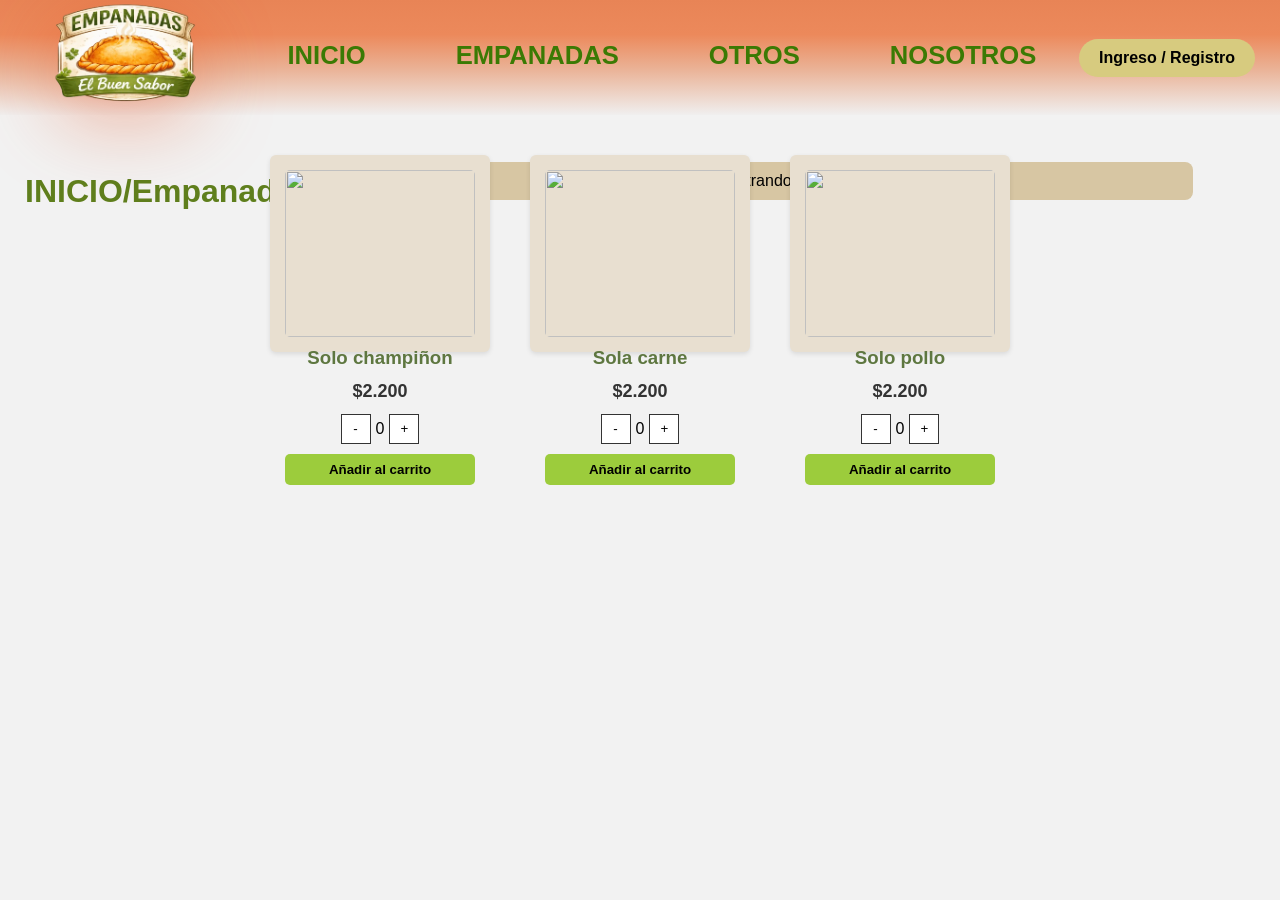
==== empanadas.html @ 5eadd98a "cambios" ====
<html lang="es">
<head>
  <meta charset="UTF-8" />
  <meta name="viewport" content="width=device-width, initial-scale=1.0" />
  <title>Empanadas</title>

  <link rel="stylesheet" href="empanadas.css" />

  <link rel="preconnect" href="https://fonts.googleapis.com">
  <link rel="preconnect" href="https://fonts.gstatic.com" crossorigin>
  <link href="https://fonts.googleapis.com/css2?family=Winky+Rough:wght@300..900&display=swap" rel="stylesheet">
</head>

<body>
  

  <header class="header">
    <div class="logo">
      <img src="img.png" alt="El Buen Sabor">
    </div>

    <nav class="menu">
      <a href="inicio.html">INICIO</a>
      <a href="empanadas.html">EMPANADAS</a>
      <a href="#">OTROS</a>
      <a href="#">NOSOTROS</a>
    </nav>
    

    <div class="registro" onclick="abrirModal()">Ingreso / Registro</div>



<h1>INICIO/Empanadas</h1>
<p class="resultados">Mostrando los 9 resultados</p>
</header>

<section class="productos">

<div class="card">
<img src="empanada1.jpg">
<h3>Solo champiñon</h3>
<p class="precio">$2.200</p>

<div class="contador">
<button>-</button>
<span>0</span>
<button>+</button>
</div>

<button class="carrito">Añadir al carrito</button>
</div>

<div class="card">
<img src="empanada2.jpg">
<h3>Sola carne</h3>
<p class="precio">$2.200</p>

<div class="contador">
<button>-</button>
<span>0</span>
<button>+</button>
</div>

<button class="carrito">Añadir al carrito</button>
</div>

<div class="card">
<img src="empanada3.jpg">
<h3>Solo pollo</h3>
<p class="precio">$2.200</p>

<div class="contador">
<button>-</button>
<span>0</span>
<button>+</button>
</div>

<button class="carrito">Añadir al carrito</button>
</div>

</section>

</body>
</html>
---- empanadas.css ----
*{
  margin: 0;
  padding: 0;
  box-sizing: border-box;
}

img{
  max-width: 100%;
  display: block;
}

body{
  font-family: "Winky Rough", sans-serif;
}


.header{
  height: 115px;
  background: linear-gradient(
    to bottom,
    rgb(232, 132, 86) 0%,
    rgb(236, 137, 91) 30%,
    rgb(234, 178, 150) 60%,
    rgb(240, 239, 239) 100%
  );

  display: flex;
  align-items: center;
  justify-content: space-between;
  gap: 18px;
  padding: 5px;
  flex-wrap: wrap;
}

.logo img{
  margin-top: -30px;
  height: 160px;
  width: auto;
  filter: drop-shadow(0 20px 40px rgba(227, 56, 4, 0.35));
}

.menu{
  margin-top: -30px;
  display: flex;
  align-items: center;
  justify-content: center;
  gap: 90px;
  flex-wrap: wrap;
  font-size: clamp(18px, 2vw, 26px);
}

.menu a{
  text-decoration: none;
  color: #3b7a04;
  font-weight: 700;
  border-radius: 3px;
}

.header-right{
  display: flex;
  align-items: center;
  gap: 12px;
}

.registro{
    margin-top: -25px;
    background:#d7cb7f;
    color:black;
    padding:10px 20px;
    border-radius:20px;
    cursor:pointer;
    font-weight:bold;
    margin-right: 20px;
  }

.icon img{
  margin-top: -30px;
  height: 34px;
  width: auto;
  filter: drop-shadow(0 20px 40px rgba(227, 56, 4, 0.25));
}

/* LAYOUT (HERO) */
.layout{
  width: min(1100px, 100%);
  margin: 0 auto;
  padding: 60px 20px;

  display: flex;
  align-items: center;
  justify-content: space-between;
  gap: 40px;
  flex-wrap: wrap;
}

.texto{
  flex: 1;
  min-width: 320px;
}

#titulo{
  color: #5e7740;
  font-size: clamp(35px, 6vw, 64px);
  margin-bottom: 16px;
}

#descripcion{
  font-size: clamp(16px, 2vw, 20px);
  line-height: 1.45;
}

.sin-arroz{
  color: #f3c185;
  font-weight: 900;
}
.tipo{
  color: #ea8f24;
  font-weight: 500;
}
.clase{
  color: #000;
  font-weight: 900;
}

/* IMAGEN sin deformarse */
.imagen{
  flex: 0 0 480px;
  max-width: 100%;
  height: 330px;
  overflow: hidden;
  border-radius: 30px;
  box-shadow: 0 18px 45px rgba(0,0,0,0.15);
}

.imagen img{
  width: 100%;
  height: 100%;
  object-fit: cover;
}

/* WhatsApp flotante */
.whatsapp-float{
  position: fixed;
  left: 22px;
  bottom: 22px;

  display: flex;
  align-items: center;
  gap: 12px;

  text-decoration: none;
  color: #3b7a04;
  font-weight: 900;
  font-size: 20px;
}

.whatsapp-float img{
  height: 60px;
  width: auto;
}

/* Responsive */
@media (max-width: 900px){
  .imagen{
    flex: 1;
    height: 260px;
  }
}
.productos{
  width: min(1100px, 100%);
  margin: 0 auto;
  padding: 40px 20px 70px;
}

.productos h2{
  color: #3b7a04;
  font-size: clamp(26px, 3vw, 36px);
  margin-bottom: 18px;
}

.grid-productos{
  display: grid;
  grid-template-columns: repeat(4, 1fr);
  gap: 35px;
}

.card{
  
  background: white;
  border-radius: 18px;
  padding: 16px;
  box-shadow: 0 14px 35px rgba(0,0,0,0.10);
}

.card h3{
  color: #5e7740;
  margin-bottom: 8px;
  
}

.card p{
  color: #333;
  line-height: 1.35;
  margin-bottom: 10px;
  font-weight: 900;
}

.precio{
  display: inline-block;
  font-weight: 900;
  color: #ea8f24;
}

/* Responsive */
@media (max-width: 1000px){
  .grid-productos{ grid-template-columns: repeat(2, 1fr); }
}
@media (max-width: 520px){
  .grid-productos{ grid-template-columns: 1fr; }
}

.footer{
  background: #f3f3f3;
  padding: 20px;
  text-align: center;
  color: #444;
  font-weight: 700;
}



.card:hover{
  transform: scale(1.2);
  transition: all 0.5s ease;
}

*{
margin:0;
padding:0;
box-sizing:border-box;
font-family:Arial, Helvetica, sans-serif;
}

body{
background:#f2f2f2;
text-align:center;
}

header h1{
margin:20px;
color:#5f7f1d;
}

.resultados{
background:#d7c6a3;
padding:10px;
width:60%;
margin:auto;
border-radius:8px;
margin-bottom:30px;
}

.productos{
display:flex;
justify-content:center;
gap:40px;
flex-wrap:wrap;
}

.card{
background:#e8dfd0;
padding:15px;
width:220px;
border-radius:6px;
box-shadow:0 2px 5px rgba(0,0,0,0.1);
}

.card img{
width:100%;
border-radius:5px;
}

.card h3{
margin:10px 0;
}

.precio{
font-weight:bold;
font-size:18px;
margin-bottom:10px;
}

.contador{
display:flex;
justify-content:center;
align-items:center;
gap:5px;
margin-bottom:10px;
}

.contador button{
width:30px;
height:30px;
border:1px solid #333;
background:white;
cursor:pointer;
}

.carrito{
background:#9ccc3c;
border:none;
padding:8px;
width:100%;
border-radius:5px;
font-weight:bold;
cursor:pointer;
}
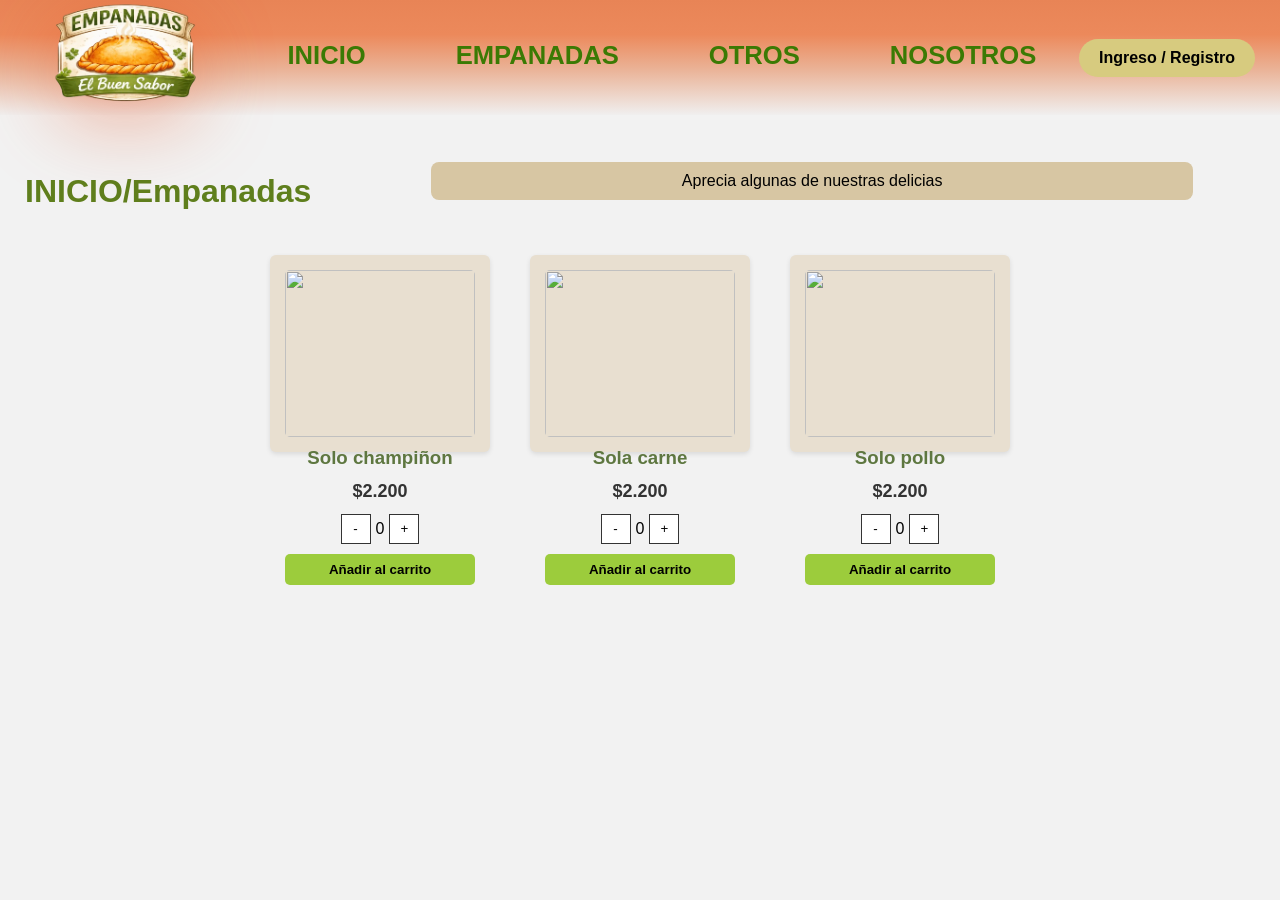
==== commit d1e5a271: "arreglo empanadas correcta conexion en inicio" ====
--- a/empanadas.html
+++ b/empanadas.html
@@ -22,8 +22,8 @@
     <nav class="menu">
       <a href="inicio.html">INICIO</a>
       <a href="empanadas.html">EMPANADAS</a>
-      <a href="#">OTROS</a>
-      <a href="#">NOSOTROS</a>
+      <a href="otros.html">OTROS</a>
+      <a href="nosotros.html">NOSOTROS</a>
     </nav>
     
 
@@ -32,13 +32,13 @@
 
 
 <h1>INICIO/Empanadas</h1>
-<p class="resultados">Mostrando los 9 resultados</p>
+<p class="resultados">Aprecia algunas de nuestras delicias</p>
 </header>
 
 <section class="productos">
 
 <div class="card">
-<img src="empanada1.jpg">
+<img src="https://cdnx.jumpseller.com/lashermanaschicureo/image/57887757/thumb/1500/1500?1733160292">
 <h3>Solo champiñon</h3>
 <p class="precio">$2.200</p>
 
@@ -52,7 +52,7 @@
 </div>
 
 <div class="card">
-<img src="empanada2.jpg">
+<img src="https://familiakitchen.com/wp-content/uploads/2021/09/Empanadas-open-e1631296397215.jpg">
 <h3>Sola carne</h3>
 <p class="precio">$2.200</p>
 
@@ -66,7 +66,7 @@
 </div>
 
 <div class="card">
-<img src="empanada3.jpg">
+<img src="https://www.divinacocina.es/wp-content/uploads/empanadillas-de-pollo-al-curry.jpg">
 <h3>Solo pollo</h3>
 <p class="precio">$2.200</p>
 
@@ -82,4 +82,5 @@
 </section>
 
 </body>
+<script src="empanadas.js"></script>
 </html>
--- a/empanadas.css
+++ b/empanadas.css
@@ -80,7 +80,6 @@
   filter: drop-shadow(0 20px 40px rgba(227, 56, 4, 0.25));
 }
 
-/* LAYOUT (HERO) */
 .layout{
   width: min(1100px, 100%);
   margin: 0 auto;
@@ -122,7 +121,7 @@
   font-weight: 900;
 }
 
-/* IMAGEN sin deformarse */
+
 .imagen{
   flex: 0 0 480px;
   max-width: 100%;
@@ -138,7 +137,7 @@
   object-fit: cover;
 }
 
-/* WhatsApp flotante */
+
 .whatsapp-float{
   position: fixed;
   left: 22px;
@@ -159,7 +158,7 @@
   width: auto;
 }
 
-/* Responsive */
+
 @media (max-width: 900px){
   .imagen{
     flex: 1;
@@ -167,6 +166,7 @@
   }
 }
 .productos{
+  padding: 100px 20px 70px;
   width: min(1100px, 100%);
   margin: 0 auto;
   padding: 40px 20px 70px;
@@ -185,10 +185,11 @@
 }
 
 .card{
-  
+  position: relative;
+  margin-top: 100px;
   background: white;
   border-radius: 18px;
-  padding: 16px;
+  padding: 60px;
   box-shadow: 0 14px 35px rgba(0,0,0,0.10);
 }
 
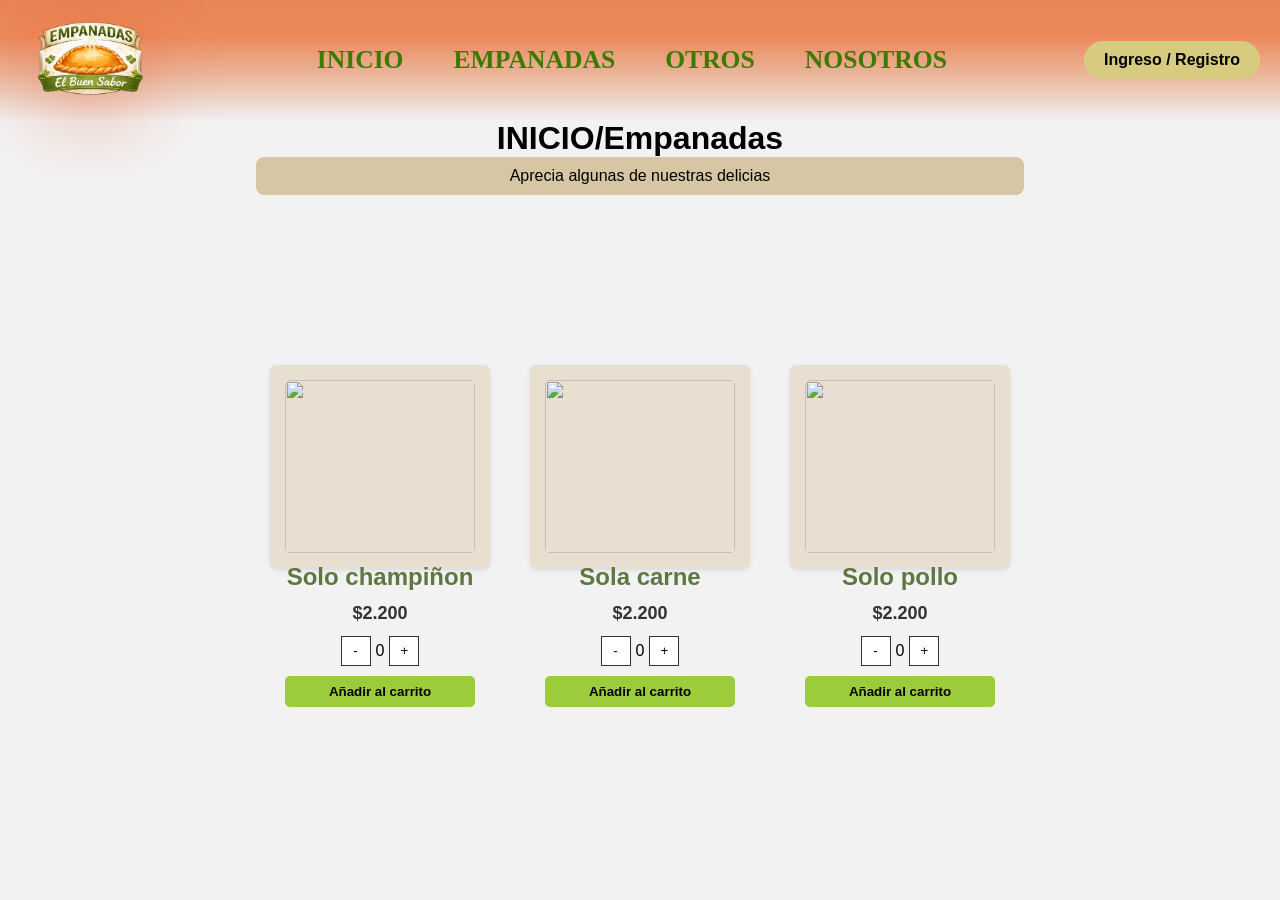
==== commit 7408d18d: "nuevo header y cambios" ====
--- a/empanadas.html
+++ b/empanadas.html
@@ -13,10 +13,9 @@
 
 <body>
   
-
-  <header class="header">
+<header class="header">
     <div class="logo">
-      <img src="img.png" alt="El Buen Sabor">
+      <img src="logo.png" alt="El Buen Sabor">
     </div>
 
     <nav class="menu">
@@ -28,6 +27,7 @@
     
 
     <div class="registro" onclick="abrirModal()">Ingreso / Registro</div>
+</header>
 
 
 
--- a/empanadas.css
+++ b/empanadas.css
@@ -15,7 +15,10 @@
 
 
 .header{
-  height: 115px;
+  width: 100%;
+  max-width: auto;
+  max-height: auto;
+  margin: 0 auto;
   background: linear-gradient(
     to bottom,
     rgb(232, 132, 86) 0%,
@@ -27,29 +30,30 @@
   display: flex;
   align-items: center;
   justify-content: space-between;
-  gap: 18px;
-  padding: 5px;
+  gap: center;
   flex-wrap: wrap;
 }
 
 .logo img{
-  margin-top: -30px;
-  height: 160px;
+  margin-top: 0;
+  height: 120px;
   width: auto;
   filter: drop-shadow(0 20px 40px rgba(227, 56, 4, 0.35));
 }
 
 .menu{
-  margin-top: -30px;
+  
+  margin:0;
   display: flex;
   align-items: center;
   justify-content: center;
-  gap: 90px;
+  gap: 50px;
   flex-wrap: wrap;
   font-size: clamp(18px, 2vw, 26px);
 }
 
 .menu a{
+  font-family: "Playfair Display", serif;
   text-decoration: none;
   color: #3b7a04;
   font-weight: 700;
@@ -63,7 +67,7 @@
 }
 
 .registro{
-    margin-top: -25px;
+    margin: 0;
     background:#d7cb7f;
     color:black;
     padding:10px 20px;
@@ -72,6 +76,11 @@
     font-weight:bold;
     margin-right: 20px;
   }
+  .container{
+    max-width: 1200px;
+    margin: 0 auto;
+    padding: 0 20px;
+  }
 
 .icon img{
   margin-top: -30px;
@@ -81,60 +90,89 @@
 }
 
 .layout{
-  width: min(1100px, 100%);
+  width: 100%;
+  height: auto;
+  padding: 60px 60px;
+
+  display: flex;
+  align-items: center;
+  justify-content: space-between;
+  gap: 90px;
+  flex-wrap: wrap;
+}
+
+.carrusel {
+  display: flex;
+  align-items: center;
+  justify-content: flex-end;
+  width: 100%;
+  max-width: auto;
+  max-height: auto;
+  gap: 60px;
+  padding: 0 2rem;
   margin: 0 auto;
-  padding: 60px 20px;
-
-  display: flex;
-  align-items: center;
-  justify-content: space-between;
-  gap: 40px;
-  flex-wrap: wrap;
-}
-
-.texto{
+}
+
+.carrusel-item {
+  display: none;
+  text-align: right;
+}
+
+.carrusel-item.active {
+  display: block;
+}
+
+.carrusel-item img {
+  width: 100%;
+  max-height: 400px;
+  object-fit: cover;
+}
+
+
+.carrusel img {
+  width: 100%;
+  max-height: 400px; 
+  object-fit: cover; 
+}
+
+.texto {
+  margin-top: -0px;
+  text-align: left;
   flex: 1;
-  min-width: 320px;
-}
-
-#titulo{
-  color: #5e7740;
-  font-size: clamp(35px, 6vw, 64px);
-  margin-bottom: 16px;
-}
-
-#descripcion{
-  font-size: clamp(16px, 2vw, 20px);
-  line-height: 1.45;
-}
-
-.sin-arroz{
-  color: #f3c185;
-  font-weight: 900;
-}
-.tipo{
-  color: #ea8f24;
-  font-weight: 500;
-}
-.clase{
-  color: #000;
-  font-weight: 900;
-}
-
-
-.imagen{
-  flex: 0 0 480px;
-  max-width: 100%;
-  height: 330px;
-  overflow: hidden;
-  border-radius: 30px;
-  box-shadow: 0 18px 45px rgba(0,0,0,0.15);
-}
-
-.imagen img{
-  width: 100%;
-  height: 100%;
+  color: #3b7a04;
+}
+
+.imagen {
+  flex: 1;
+  display: flex;
+  justify-content: flex-end;
+}
+
+.texto h2 {
+  font-family: "Lobster Two", sans-serif;
+  font-size: clamp(28px, 3vw, 40px);
+  margin-bottom: 20px;
+  color: #916625;
+}
+.texto p {
+  font-family: "Lobster Two", sans-serif;
+  font-size: clamp(16px, 1.5vw, 22px);
+  line-height: 1.5;
+  color: #5d825a;
+}
+
+.foto {
+  margin-top: 50px;
+  width: 450px;
+  height: auto;
   object-fit: cover;
+  border-radius: 8px;
+  opacity: 0;
+  transition: opacity 1s ease;
+}
+
+.visible {
+  opacity: 1;
 }
 
 
@@ -150,11 +188,11 @@
   text-decoration: none;
   color: #3b7a04;
   font-weight: 900;
-  font-size: 20px;
+  font-size: 15px;
 }
 
 .whatsapp-float img{
-  height: 60px;
+  height: 50px;
   width: auto;
 }
 
@@ -165,11 +203,22 @@
     height: 260px;
   }
 }
+
+.favoritos{
+  font-family: "Lobster Two", sans-serif;
+  font-size: xx-large;
+  color: #046016;
+  background: #faf5f5;
+  padding: 40px 20px;
+  width: 100%;
+  margin: 0 auto;
+}
+
 .productos{
+  
   padding: 100px 20px 70px;
-  width: min(1100px, 100%);
   margin: 0 auto;
-  padding: 40px 20px 70px;
+  padding: 40px 60px 70px;
 }
 
 .productos h2{
@@ -179,7 +228,7 @@
 }
 
 .grid-productos{
-  display: grid;
+  display: flex;
   grid-template-columns: repeat(4, 1fr);
   gap: 35px;
 }
@@ -187,19 +236,22 @@
 .card{
   position: relative;
   margin-top: 100px;
-  background: white;
+  background: rgb(255, 255, 255);
   border-radius: 18px;
   padding: 60px;
   box-shadow: 0 14px 35px rgba(0,0,0,0.10);
 }
 
 .card h3{
+  font-size: x-large;
+  font-family: "Lobster Two", sans-serif;
   color: #5e7740;
   margin-bottom: 8px;
   
 }
 
 .card p{
+  font-family: "Lobster Two", sans-serif;
   color: #333;
   line-height: 1.35;
   margin-bottom: 10px;
@@ -207,6 +259,7 @@
 }
 
 .precio{
+  font-family: "Lobster Two", sans-serif;
   display: inline-block;
   font-weight: 900;
   color: #ea8f24;
@@ -315,4 +368,4 @@
 border-radius:5px;
 font-weight:bold;
 cursor:pointer;
-}+}
